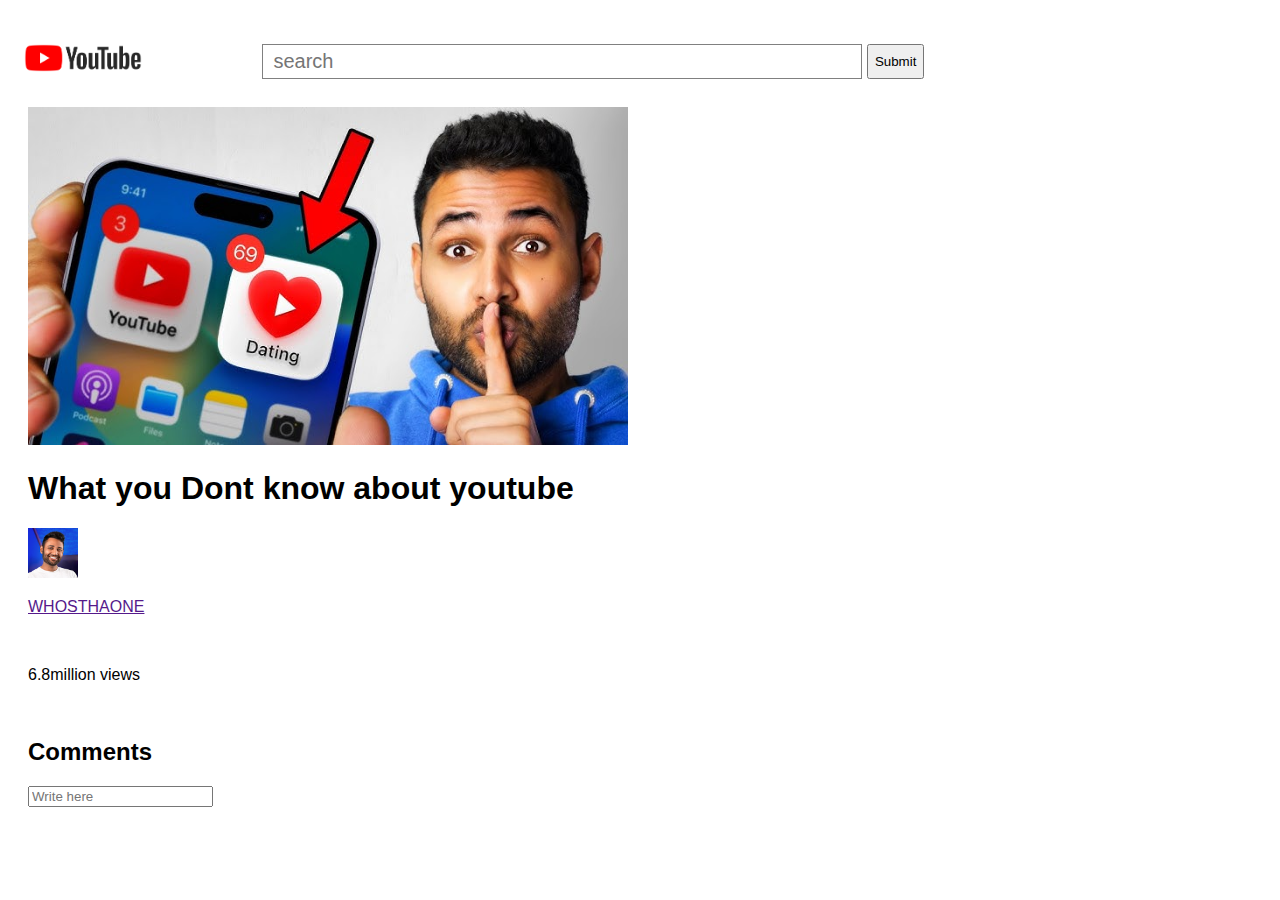
==== video.html @ 62f0ffbf "add some features" ====
<!DOCTYPE html>
<html lang="en">
<head>
    <meta charset="UTF-8">
    <meta name="viewport" content="width=device-width, initial-scale=1.0">
    <link rel="stylesheet" href="style.css">
    <title>Document</title>
</head>
<body>
    <div class="Header">
        <header><a href="index.html"><img src="images/youtube.jpg" width="150px"></a>
        
        <input type="search" placeholder="search" id="in">
        <input type="submit" id="sub">
        
    </header>
    </div>
    <br>
    <br>
    <div class="video">
        <img src="images/thumb.jpg" width="600px">
        <h1>What you Dont know about youtube</h1>

        <img src="images/boss.jpg" width="50px" id="b">
        <p><a href="" id="">WHOSTHAONE</a></p>
        <br>
        <p>6.8million views</p>
        <br>
        <h2>Comments</h2>
        <form>
            <input type="text" placeholder="Write here" id="comment">
        </form>
    </div>
</body>
</html>
---- style.css ----
body{
    font-family: sans-serif;
}
#comments{
    height: 30px;
}
#b{
    margin-left: 00px;
}
.video{
    position: relative;
    bottom: 50px;
    left: 20px;
}

#in{
    position: relative;
    
    padding: 10px;
    width: 600px;
     left: 100px;
     top: -40px;
    height: 35px;
    font-size: 20px;
    border-radius: 0px;
    border: gray solid 0.2px;
}


#sub{
 position: relative;
 bottom:42px ;
 left: 100px;
 height:35px ;
}
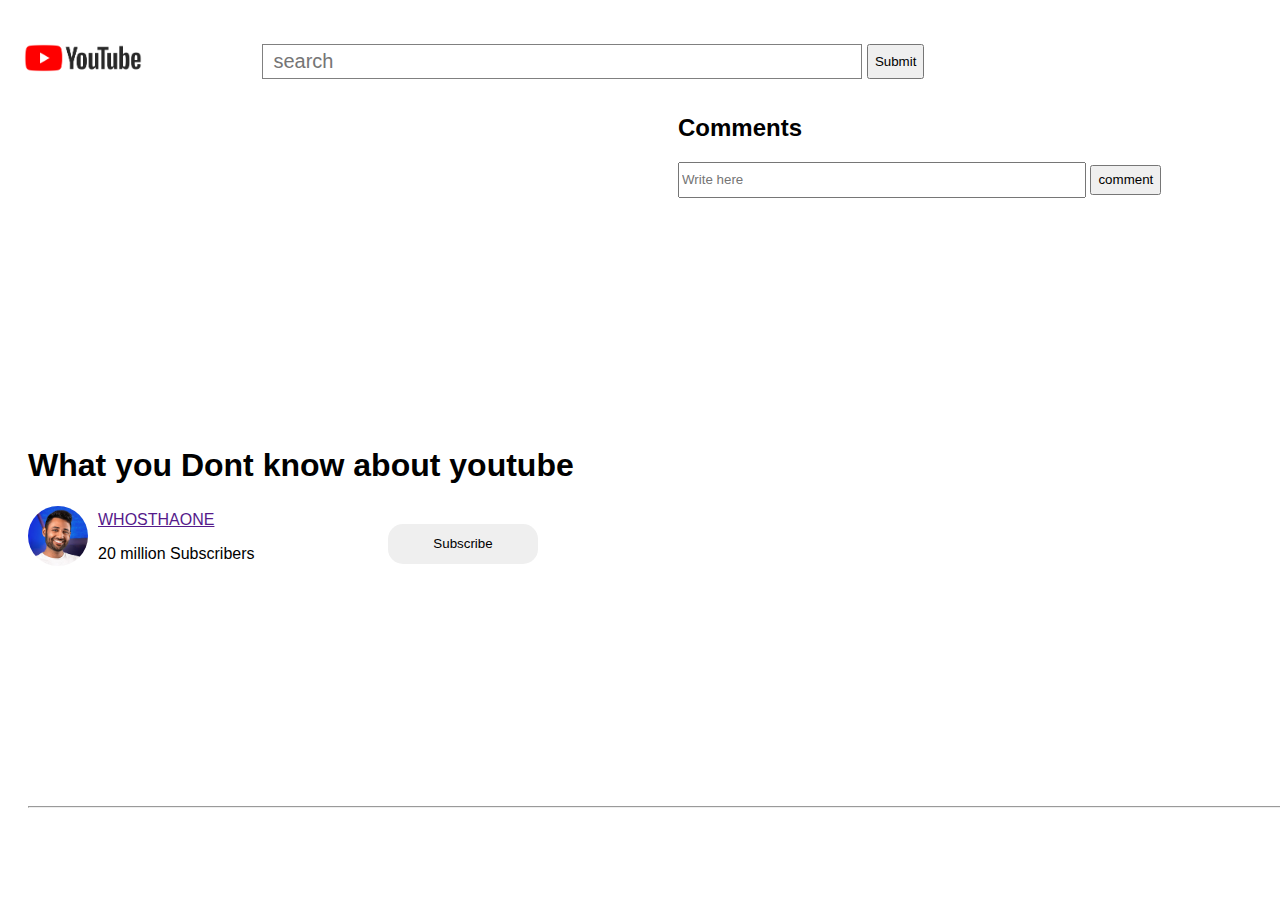
==== commit ec29ef8f: "added comments etc" ====
--- a/video.html
+++ b/video.html
@@ -18,18 +18,29 @@
     <br>
     <br>
     <div class="video">
-        <img src="images/thumb.jpg" width="600px">
+        <iframe width="600" height="315" src="https://www.youtube.com/embed/WKOkCpMZ3Z0?si=okAHxDpkfMxy8XdB" title="YouTube video player" frameborder="0" allow="accelerometer; autoplay; clipboard-write; encrypted-media; gyroscope; picture-in-picture; web-share" referrerpolicy="strict-origin-when-cross-origin" allowfullscreen></iframe>
         <h1>What you Dont know about youtube</h1>
 
-        <img src="images/boss.jpg" width="50px" id="b">
+        <img src="images/boss.jpg" width="60px" id="b">
+        <div class="whaa">
         <p><a href="" id="">WHOSTHAONE</a></p>
-        <br>
-        <p>6.8million views</p>
+        <p> 20 million Subscribers</p>
+       
+        </div>
+       <div class="com">
+        <button id="subscribe" onclick="Switch()">Subscribe</button>
         <br>
         <h2>Comments</h2>
-        <form>
+       
             <input type="text" placeholder="Write here" id="comment">
-        </form>
+        
+            <input type="submit" id="submie" value="comment" >
+            
+            
+        
+        </div>
+        <hr>
     </div>
+    <script src="video.js"></script>
 </body>
 </html>--- a/style.css
+++ b/style.css
@@ -1,11 +1,46 @@
 body{
     font-family: sans-serif;
 }
-#comments{
+.whaa{
+    position: relative;
+    left: 70px;
+    bottom: 75px;
+}
+.com{
+    position: relative;
+    bottom: 600px;
+    left:650px ;
+    
+}
+.commentSect{
+    position: relative;
+    bottom: 630px;
+    left: 650px;
+    padding: 5px;
+    width: 400px;
+    height: 30px;
+    margin: 12px;
+    border: 1px solid gray; opacity: 69%;
+}
+#subscribe{
+    height: 40px;
+    border-radius: 15px;
+    position: relative;
+    left: -290px;
+    width: 150px;
+    bottom: -470px;
+    border: none;
+}
+
+#submie{
     height: 30px;
 }
+#comment{
+    height: 30px;
+    width: 400px;
+}
 #b{
-    margin-left: 00px;
+    border-radius: 100%;
 }
 .video{
     position: relative;
